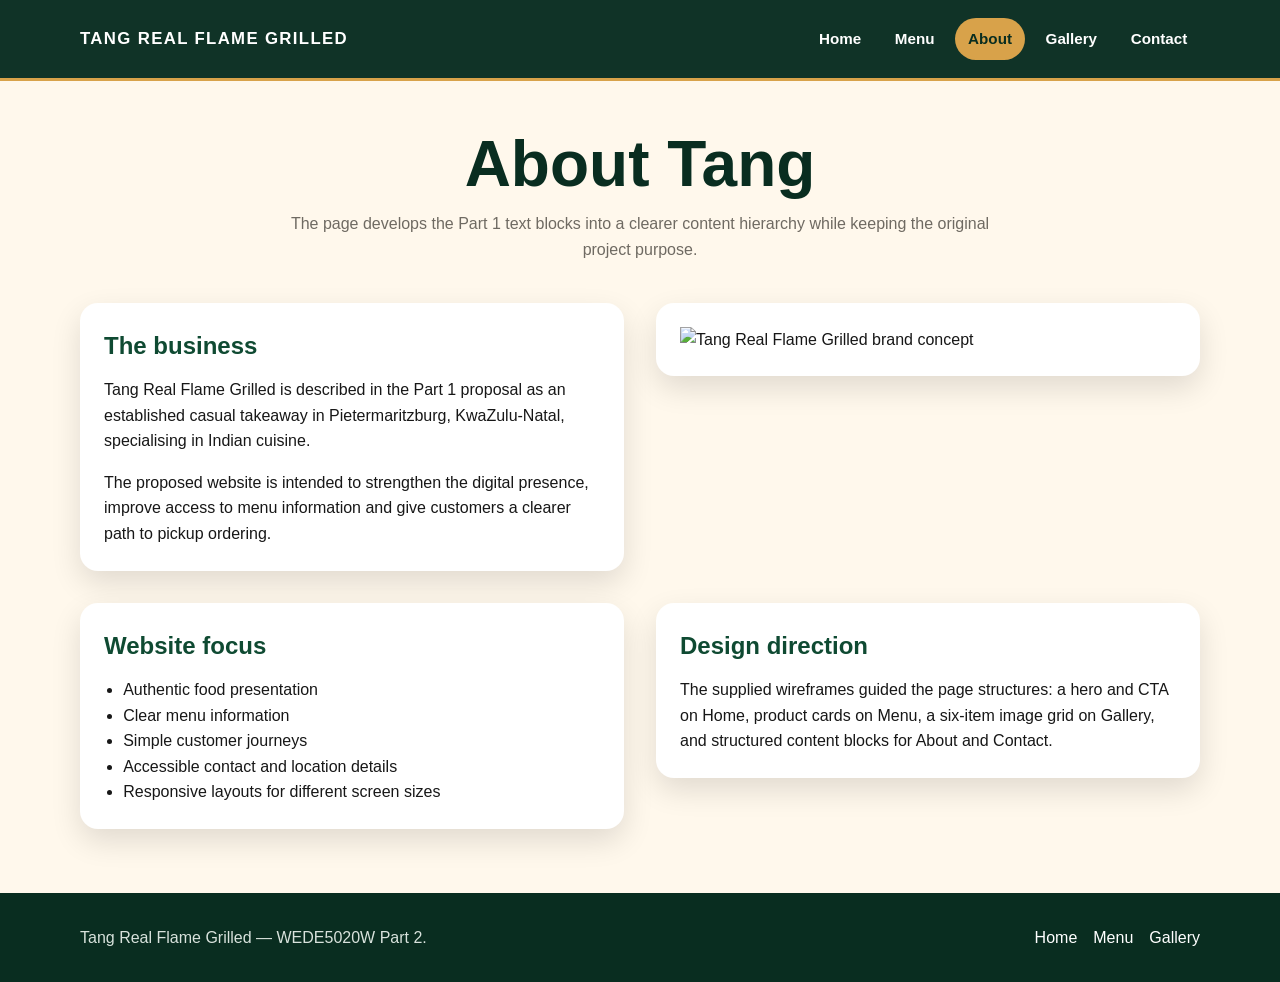
==== about.html @ fecf3988 "Add files via upload" ====
<!DOCTYPE html><html lang="en"><head><meta charset="UTF-8"><meta name="viewport" content="width=device-width, initial-scale=1.0"><title>About | Tang Real Flame Grilled</title><link rel="stylesheet" href="./style.css"></head><body>
<header class="site-header"><div class="container header-inner"><a class="brand" href="./index.html">TANG REAL FLAME GRILLED</a><nav class="nav" aria-label="Main navigation"><a href="./index.html">Home</a><a href="./menu.html">Menu</a><a class="active" href="./about.html">About</a><a href="./gallery.html">Gallery</a><a href="./contact.html">Contact</a></nav></div></header>
<main><div class="container"><header class="page-heading"><h1>About Tang</h1><p>The page develops the Part 1 text blocks into a clearer content hierarchy while keeping the original project purpose.</p></header><div class="about-grid"><section class="panel"><h2>The business</h2><p>Tang Real Flame Grilled is described in the Part 1 proposal as an established casual takeaway in Pietermaritzburg, KwaZulu-Natal, specialising in Indian cuisine.</p><p style="margin-top:1rem">The proposed website is intended to strengthen the digital presence, improve access to menu information and give customers a clearer path to pickup ordering.</p></section><section class="panel"><img src="./images/tang-home.png" alt="Tang Real Flame Grilled brand concept"></section><section class="panel"><h2>Website focus</h2><ul><li>Authentic food presentation</li><li>Clear menu information</li><li>Simple customer journeys</li><li>Accessible contact and location details</li><li>Responsive layouts for different screen sizes</li></ul></section><section class="panel"><h2>Design direction</h2><p>The supplied wireframes guided the page structures: a hero and CTA on Home, product cards on Menu, a six-item image grid on Gallery, and structured content blocks for About and Contact.</p></section></div></div></main><footer class="site-footer"><div class="container footer-grid"><p>Tang Real Flame Grilled — WEDE5020W Part 2.</p><div class="footer-links"><a href="./index.html">Home</a><a href="./menu.html">Menu</a><a href="./gallery.html">Gallery</a></div></div></footer></body></html>
---- style.css ----
:root{
  --green:#0f4a32;
  --green-dark:#092d20;
  --gold:#d8a24a;
  --cream:#fff8ec;
  --ink:#171717;
  --muted:#6f6a62;
  --white:#ffffff;
  --shadow:0 12px 30px rgba(0,0,0,.12);
  --radius:18px;
}
*{box-sizing:border-box;margin:0;padding:0}
html{scroll-behavior:smooth}
body{font-family:Arial,Helvetica,sans-serif;background:var(--cream);color:var(--ink);line-height:1.6}
img{max-width:100%;height:auto;display:block}
a{color:inherit}
.container{width:min(1120px,92%);margin-inline:auto}
.site-header{position:sticky;top:0;z-index:20;background:rgba(9,45,32,.97);color:#fff;border-bottom:3px solid var(--gold)}
.header-inner{min-height:78px;display:flex;align-items:center;justify-content:space-between;gap:24px}
.brand{font-weight:900;letter-spacing:.08em;font-size:1.05rem;text-decoration:none;white-space:nowrap}
.nav{display:flex;flex-wrap:wrap;justify-content:flex-end;gap:8px}
.nav a{padding:.55rem .8rem;border-radius:999px;text-decoration:none;font-weight:700;font-size:.95rem}
.nav a:hover,.nav a:focus-visible,.nav a.active{background:var(--gold);color:var(--green-dark)}
main{padding:3rem 0 4rem}
.hero{min-height:560px;display:grid;grid-template-columns:1.05fr .95fr;gap:2.5rem;align-items:center}
.hero-copy h1{font-size:clamp(2.5rem,6vw,5rem);line-height:1.02;color:var(--green-dark);margin-bottom:1rem}
.hero-copy .lead{font-size:1.2rem;color:var(--muted);max-width:600px;margin-bottom:1.5rem}
.actions{display:flex;flex-wrap:wrap;gap:.8rem}
.btn{display:inline-flex;align-items:center;justify-content:center;padding:.8rem 1.2rem;border-radius:999px;text-decoration:none;font-weight:800;border:2px solid var(--green)}
.btn.primary{background:var(--green);color:#fff}.btn.secondary{background:#fff;color:var(--green)}
.btn:hover,.btn:focus-visible{transform:translateY(-2px);box-shadow:var(--shadow)}
.hero-image{border-radius:var(--radius);overflow:hidden;box-shadow:var(--shadow);background:#222}
.hero-image img{width:100%;height:430px;object-fit:cover}
.section{margin-top:4rem}.section h2{font-size:2rem;color:var(--green-dark);margin-bottom:.6rem}.section-intro{color:var(--muted);margin-bottom:1.5rem;max-width:720px}
.cards{display:grid;grid-template-columns:repeat(3,1fr);gap:1.25rem}
.card{background:#fff;border-radius:var(--radius);overflow:hidden;box-shadow:var(--shadow);border:1px solid rgba(15,74,50,.12)}
.card img{width:100%;height:220px;object-fit:cover}.card-body{padding:1.1rem}.card h3{color:var(--green);margin-bottom:.35rem}.card p{color:var(--muted)}
.feature-grid{display:grid;grid-template-columns:repeat(4,1fr);gap:1rem}.feature{background:#fff;padding:1.2rem;border-radius:var(--radius);border-top:5px solid var(--gold);box-shadow:var(--shadow)}
.feature strong{display:block;color:var(--green);margin-bottom:.35rem}
.page-heading{text-align:center;margin-bottom:2.5rem}.page-heading h1{font-size:clamp(2.2rem,5vw,4rem);color:var(--green-dark);line-height:1.1}.page-heading p{max-width:720px;margin:.75rem auto 0;color:var(--muted)}
.menu-grid{display:grid;grid-template-columns:repeat(3,1fr);gap:1.25rem}.menu-card{background:#fff;border-radius:var(--radius);overflow:hidden;box-shadow:var(--shadow);border:1px solid rgba(15,74,50,.12)}.menu-card img{height:210px;width:100%;object-fit:cover}.menu-content{padding:1.2rem}.menu-content h2{color:var(--green);font-size:1.35rem;margin-bottom:.8rem}.menu-list{list-style:none;display:grid;gap:.65rem}.menu-list li{display:flex;justify-content:space-between;gap:1rem;border-bottom:1px dashed #d7cdbd;padding-bottom:.45rem}.menu-list span:last-child{font-weight:800;color:var(--green)}
.notice{margin-top:1.5rem;padding:1rem 1.2rem;border-left:5px solid var(--gold);background:#fff3d8;border-radius:10px;color:#594a31}
.gallery-grid{display:grid;grid-template-columns:repeat(3,1fr);gap:1.25rem}.gallery-item{background:#fff;border-radius:var(--radius);overflow:hidden;box-shadow:var(--shadow)}.gallery-item img{width:100%;height:270px;object-fit:cover}.gallery-item figcaption{padding:.9rem 1rem;font-weight:800;color:var(--green)}
.about-grid,.contact-grid{display:grid;grid-template-columns:1fr 1fr;gap:2rem;align-items:start}.panel{background:#fff;border-radius:var(--radius);padding:1.5rem;box-shadow:var(--shadow)}.panel h2{color:var(--green);margin-bottom:.75rem}.panel ul{padding-left:1.2rem}
form{display:grid;gap:1rem}label{font-weight:700;color:var(--green)}input,textarea{width:100%;margin-top:.35rem;padding:.8rem;border:1px solid #cfc5b5;border-radius:10px;font:inherit;background:#fff}textarea{min-height:150px;resize:vertical}button{border:0;cursor:pointer;font:inherit}
.site-footer{background:var(--green-dark);color:#fff;padding:2rem 0}.footer-grid{display:flex;justify-content:space-between;gap:2rem;flex-wrap:wrap}.site-footer p{color:#d8e2dc}.footer-links{display:flex;gap:1rem;flex-wrap:wrap}.footer-links a{color:#fff;text-decoration:none}.footer-links a:hover{text-decoration:underline}
.small{font-size:.9rem;color:var(--muted)}
@media (max-width:900px){.hero{grid-template-columns:1fr}.hero-image{order:-1}.cards,.menu-grid,.gallery-grid{grid-template-columns:repeat(2,1fr)}.feature-grid{grid-template-columns:repeat(2,1fr)}.about-grid,.contact-grid{grid-template-columns:1fr}.header-inner{align-items:flex-start;padding:1rem 0;flex-direction:column}.nav{justify-content:flex-start}}
@media (max-width:600px){main{padding:2rem 0 3rem}.container{width:min(94%,1120px)}.hero{min-height:0;gap:1.5rem}.hero-image img{height:280px}.hero-copy h1{font-size:2.7rem}.cards,.menu-grid,.gallery-grid,.feature-grid{grid-template-columns:1fr}.gallery-item img,.card img,.menu-card img{height:230px}.nav{width:100%;gap:4px}.nav a{font-size:.85rem;padding:.45rem .55rem}.actions{display:grid}.btn{width:100%}.section{margin-top:2.5rem}}
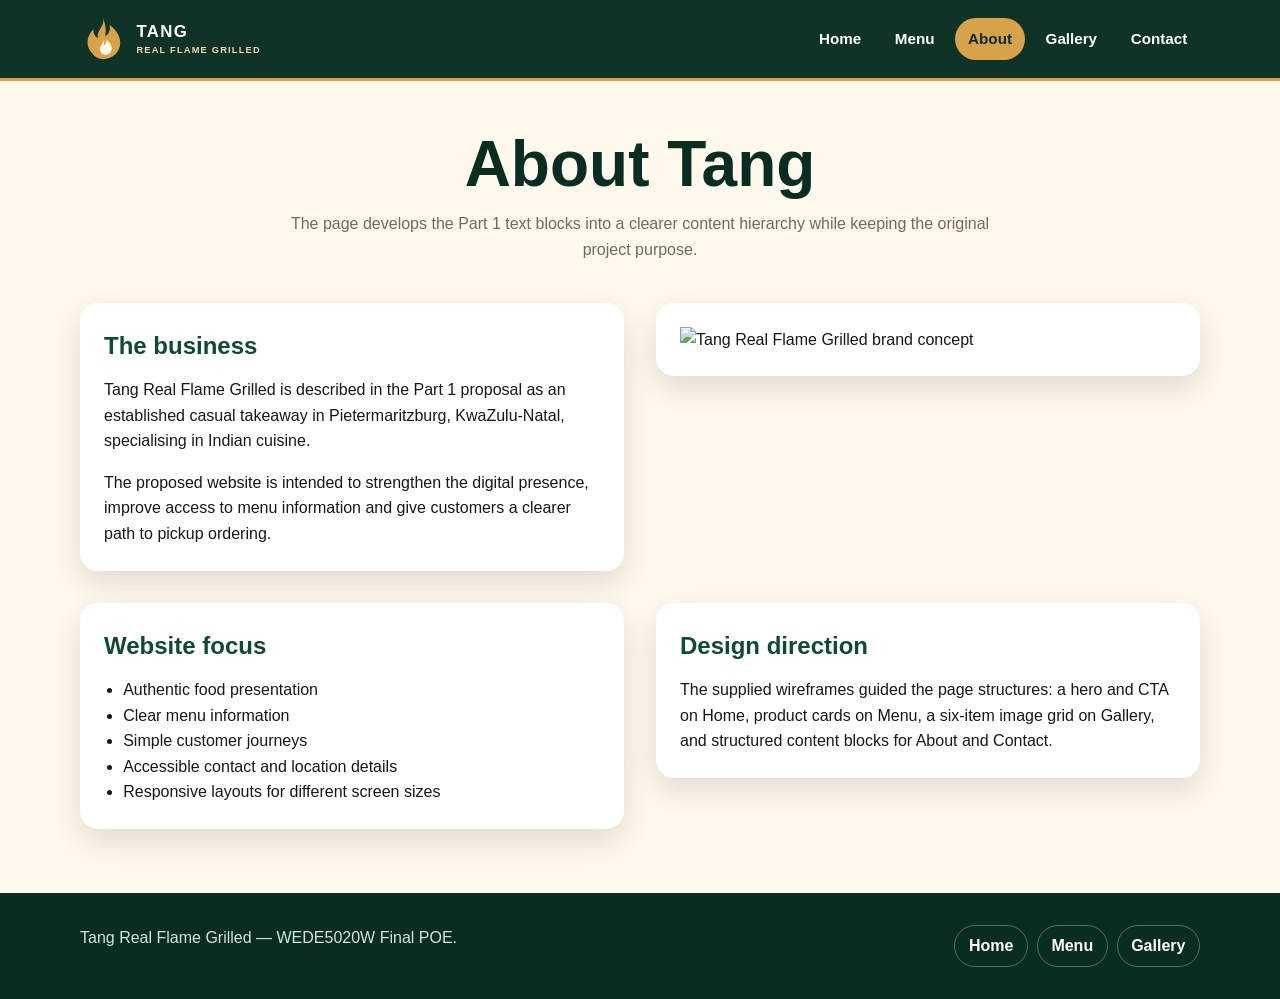
==== commit 6cb938b4: "Add files via upload" ====
--- a/about.html
+++ b/about.html
@@ -1,3 +1,3 @@
 <!DOCTYPE html><html lang="en"><head><meta charset="UTF-8"><meta name="viewport" content="width=device-width, initial-scale=1.0"><title>About | Tang Real Flame Grilled</title><link rel="stylesheet" href="./style.css"></head><body>
-<header class="site-header"><div class="container header-inner"><a class="brand" href="./index.html">TANG REAL FLAME GRILLED</a><nav class="nav" aria-label="Main navigation"><a href="./index.html">Home</a><a href="./menu.html">Menu</a><a class="active" href="./about.html">About</a><a href="./gallery.html">Gallery</a><a href="./contact.html">Contact</a></nav></div></header>
-<main><div class="container"><header class="page-heading"><h1>About Tang</h1><p>The page develops the Part 1 text blocks into a clearer content hierarchy while keeping the original project purpose.</p></header><div class="about-grid"><section class="panel"><h2>The business</h2><p>Tang Real Flame Grilled is described in the Part 1 proposal as an established casual takeaway in Pietermaritzburg, KwaZulu-Natal, specialising in Indian cuisine.</p><p style="margin-top:1rem">The proposed website is intended to strengthen the digital presence, improve access to menu information and give customers a clearer path to pickup ordering.</p></section><section class="panel"><img src="./images/tang-home.png" alt="Tang Real Flame Grilled brand concept"></section><section class="panel"><h2>Website focus</h2><ul><li>Authentic food presentation</li><li>Clear menu information</li><li>Simple customer journeys</li><li>Accessible contact and location details</li><li>Responsive layouts for different screen sizes</li></ul></section><section class="panel"><h2>Design direction</h2><p>The supplied wireframes guided the page structures: a hero and CTA on Home, product cards on Menu, a six-item image grid on Gallery, and structured content blocks for About and Contact.</p></section></div></div></main><footer class="site-footer"><div class="container footer-grid"><p>Tang Real Flame Grilled — WEDE5020W Part 2.</p><div class="footer-links"><a href="./index.html">Home</a><a href="./menu.html">Menu</a><a href="./gallery.html">Gallery</a></div></div></footer></body></html>
+<header class="site-header"><div class="container header-inner"><a class="brand" href="./index.html" aria-label="Tang Real Flame Grilled home"><svg class="brand-logo" viewBox="0 0 64 64" role="img" aria-label="Tang flame logo"><path d="M32 3C35 15 22 20 25 31c-5-3-7-8-6-13C8 29 8 42 17 52c4 5 9 8 15 8 14 0 24-10 24-23 0-10-6-18-15-25 2 8-1 13-6 16 2-10 0-18-3-25Z" fill="#d8a24a"/><path d="M33 31c2 7-7 10-5 17 1 4 4 6 7 6 6 0 10-5 9-11-1-4-4-7-7-10 0 5-2 7-4 8 1-4 1-7 0-10Z" fill="#fff8ec"/></svg><span class="brand-copy">TANG <small>REAL FLAME GRILLED</small></span></a><nav class="nav" aria-label="Main navigation"><a href="./index.html">Home</a><a href="./menu.html">Menu</a><a class="active" href="./about.html">About</a><a href="./gallery.html">Gallery</a><a href="./contact.html">Contact</a></nav></div></header>
+<main><div class="container"><header class="page-heading"><h1>About Tang</h1><p>The page develops the Part 1 text blocks into a clearer content hierarchy while keeping the original project purpose.</p></header><div class="about-grid"><section class="panel"><h2>The business</h2><p>Tang Real Flame Grilled is described in the Part 1 proposal as an established casual takeaway in Pietermaritzburg, KwaZulu-Natal, specialising in Indian cuisine.</p><p style="margin-top:1rem">The proposed website is intended to strengthen the digital presence, improve access to menu information and give customers a clearer path to pickup ordering.</p></section><section class="panel"><img src="./images/tang-home.png" alt="Tang Real Flame Grilled brand concept"></section><section class="panel"><h2>Website focus</h2><ul><li>Authentic food presentation</li><li>Clear menu information</li><li>Simple customer journeys</li><li>Accessible contact and location details</li><li>Responsive layouts for different screen sizes</li></ul></section><section class="panel"><h2>Design direction</h2><p>The supplied wireframes guided the page structures: a hero and CTA on Home, product cards on Menu, a six-item image grid on Gallery, and structured content blocks for About and Contact.</p></section></div></div></main><footer class="site-footer"><div class="container footer-grid"><p>Tang Real Flame Grilled — WEDE5020W Final POE.</p><div class="footer-links"><a href="./index.html">Home</a><a href="./menu.html">Menu</a><a href="./gallery.html">Gallery</a></div></div></footer></body></html>
--- a/style.css
+++ b/style.css
@@ -43,7 +43,38 @@
 .gallery-grid{display:grid;grid-template-columns:repeat(3,1fr);gap:1.25rem}.gallery-item{background:#fff;border-radius:var(--radius);overflow:hidden;box-shadow:var(--shadow)}.gallery-item img{width:100%;height:270px;object-fit:cover}.gallery-item figcaption{padding:.9rem 1rem;font-weight:800;color:var(--green)}
 .about-grid,.contact-grid{display:grid;grid-template-columns:1fr 1fr;gap:2rem;align-items:start}.panel{background:#fff;border-radius:var(--radius);padding:1.5rem;box-shadow:var(--shadow)}.panel h2{color:var(--green);margin-bottom:.75rem}.panel ul{padding-left:1.2rem}
 form{display:grid;gap:1rem}label{font-weight:700;color:var(--green)}input,textarea{width:100%;margin-top:.35rem;padding:.8rem;border:1px solid #cfc5b5;border-radius:10px;font:inherit;background:#fff}textarea{min-height:150px;resize:vertical}button{border:0;cursor:pointer;font:inherit}
-.site-footer{background:var(--green-dark);color:#fff;padding:2rem 0}.footer-grid{display:flex;justify-content:space-between;gap:2rem;flex-wrap:wrap}.site-footer p{color:#d8e2dc}.footer-links{display:flex;gap:1rem;flex-wrap:wrap}.footer-links a{color:#fff;text-decoration:none}.footer-links a:hover{text-decoration:underline}
+.site-footer{background:var(--green-dark);color:#fff;padding:2rem 0}.footer-grid{display:flex;justify-content:space-between;gap:2rem;flex-wrap:wrap}.site-footer p{color:#d8e2dc}.footer-links{display:flex;align-items:center;gap:.55rem;flex-wrap:wrap}.footer-links a{display:inline-flex;align-items:center;justify-content:center;min-height:40px;padding:.45rem .85rem;border:1px solid rgba(255,255,255,.3);border-radius:999px;color:#fff;text-decoration:none;font-weight:700;transition:background .2s,color .2s,border-color .2s}.footer-links a:hover,.footer-links a:focus-visible{background:var(--gold);border-color:var(--gold);color:var(--green-dark);text-decoration:none;outline-offset:3px}
 .small{font-size:.9rem;color:var(--muted)}
-@media (max-width:900px){.hero{grid-template-columns:1fr}.hero-image{order:-1}.cards,.menu-grid,.gallery-grid{grid-template-columns:repeat(2,1fr)}.feature-grid{grid-template-columns:repeat(2,1fr)}.about-grid,.contact-grid{grid-template-columns:1fr}.header-inner{align-items:flex-start;padding:1rem 0;flex-direction:column}.nav{justify-content:flex-start}}
-@media (max-width:600px){main{padding:2rem 0 3rem}.container{width:min(94%,1120px)}.hero{min-height:0;gap:1.5rem}.hero-image img{height:280px}.hero-copy h1{font-size:2.7rem}.cards,.menu-grid,.gallery-grid,.feature-grid{grid-template-columns:1fr}.gallery-item img,.card img,.menu-card img{height:230px}.nav{width:100%;gap:4px}.nav a{font-size:.85rem;padding:.45rem .55rem}.actions{display:grid}.btn{width:100%}.section{margin-top:2.5rem}}
+
+/* Contact page layout: matches the actual contact.html class names. */
+.page-hero{padding:2.5rem 0 2rem;background:linear-gradient(135deg,#fff3d8,#fff8ec)}
+.page-hero h1{font-size:clamp(2.2rem,5vw,4rem);line-height:1.08;color:var(--green-dark);margin:.2rem 0 .7rem}
+.page-hero p:not(.eyebrow){max-width:720px;color:var(--muted)}
+.eyebrow{font-size:.78rem;font-weight:900;letter-spacing:.16em;color:#9a6b20}
+.contact-layout{display:grid;grid-template-columns:minmax(0,.9fr) minmax(0,1.1fr);gap:1.5rem;align-items:start}
+.contact-stack{display:grid;gap:1.25rem;min-width:0}
+.info-card,.map-card,.form-card{min-width:0;background:#fff;border:1px solid rgba(15,74,50,.12);border-radius:var(--radius);padding:clamp(1rem,2.5vw,1.5rem);box-shadow:var(--shadow)}
+.info-card h2,.map-card h2,.form-card h2{color:var(--green);font-size:1.45rem;margin:.25rem 0 .8rem}
+.info-card p{margin:.7rem 0;overflow-wrap:anywhere}.info-card a{color:var(--green);font-weight:700}.info-card hr{border:0;border-top:1px solid #e7dece;margin:1rem 0}
+.text-link{display:inline-block;margin:.25rem 0;text-underline-offset:3px}
+#map{height:280px;width:100%;overflow:hidden;border-radius:12px;background:#eee7d9}#map p{padding:1rem}
+.form-card>p:not(.eyebrow){color:var(--muted);margin-bottom:.75rem}
+.form-card form{gap:1rem;margin-top:1rem}.form-row{display:grid;grid-template-columns:repeat(2,minmax(0,1fr));gap:1rem}
+.form-card label{display:block;min-width:0;font-weight:700;color:var(--green)}
+.form-card input:not([type=checkbox]),.form-card select,.form-card textarea{display:block;width:100%;min-width:0;margin-top:.35rem;padding:.8rem .9rem;border:1px solid #cfc5b5;border-radius:10px;font:inherit;background:#fff;color:var(--ink)}
+.form-card input:focus,.form-card select:focus,.form-card textarea:focus{outline:3px solid rgba(216,162,74,.35);border-color:var(--gold)}
+.form-card textarea{min-height:145px;resize:vertical}.form-card .consent{display:flex;align-items:flex-start;gap:.65rem;font-size:.92rem;font-weight:500;color:var(--ink)}.form-card .consent input{width:auto;flex:0 0 auto;margin-top:.35rem}
+.button{display:inline-flex;align-items:center;justify-content:center;min-height:44px;padding:.7rem 1.1rem;border-radius:999px;font-weight:800;text-decoration:none;transition:transform .2s,box-shadow .2s;cursor:pointer}
+.button-primary{background:var(--green);color:#fff;border:2px solid var(--green)}.button-outline{background:#fff;color:var(--green);border:2px solid var(--green)}.button:hover,.button:focus-visible{transform:translateY(-1px);box-shadow:var(--shadow)}
+.form-status{font-weight:700;color:var(--green)}.footer-brand{display:inline-flex;align-items:center;gap:.65rem}.footer-note{margin-top:.5rem}
+/* Brand logo */
+.brand{display:inline-flex;align-items:center;gap:.65rem;flex-shrink:0}.brand-logo{display:block;width:46px;height:46px;flex:0 0 46px}.brand-copy{display:inline-flex;flex-direction:column;line-height:1.15}.brand small{display:block;font-size:.58rem;letter-spacing:.13em;margin-top:.22rem;color:#f0d9ae}
+/* Menu search and item controls */
+.menu-tools{background:#fff;border:1px solid rgba(15,74,50,.12);border-radius:var(--radius);padding:1.2rem;margin:0 0 1.5rem;box-shadow:0 8px 20px rgba(0,0,0,.06)}
+.menu-search-form{display:grid;grid-template-columns:minmax(0,1fr) auto auto;gap:.65rem;align-items:center}.menu-search-form input{margin:0;min-width:0}.filter-buttons{display:flex;flex-wrap:wrap;gap:.55rem;margin-top:1rem}.filter-button{padding:.55rem .9rem;border:1px solid #cfc5b5;border-radius:999px;background:#fff;color:var(--green);font-weight:800}.filter-button:hover,.filter-button:focus-visible,.filter-button.active{background:var(--green);color:#fff;border-color:var(--green)}.menu-result-count{margin-top:.8rem;color:var(--muted);font-size:.92rem}.menu-card[hidden],.menu-empty[hidden],.item-detail[hidden]{display:none!important}.category-description{color:var(--muted);margin:-.35rem 0 .9rem}.menu-list li{display:grid;grid-template-columns:minmax(0,1fr) auto;align-items:center;gap:.5rem}.menu-list li>span{font-weight:700}.item-detail-button{padding:.35rem .6rem;border:1px solid var(--green);border-radius:999px;background:#fff;color:var(--green);font-size:.78rem;font-weight:800;white-space:nowrap}.item-detail-button:hover,.item-detail-button:focus-visible{background:var(--green);color:#fff}.menu-list .item-detail{grid-column:1/-1;color:var(--muted);font-size:.9rem;padding:.15rem 0 .5rem}.menu-empty{margin:1rem 0;padding:1.2rem;text-align:center;background:#fff;border-radius:12px;color:var(--muted)}.sr-only{position:absolute;width:1px;height:1px;padding:0;margin:-1px;overflow:hidden;clip:rect(0,0,0,0);white-space:nowrap;border:0}
+
+@media (max-width:900px){.hero{grid-template-columns:1fr}.hero-image{order:-1}.cards,.menu-grid,.gallery-grid{grid-template-columns:repeat(2,1fr)}.feature-grid{grid-template-columns:repeat(2,1fr)}.about-grid,.contact-grid,.contact-layout{grid-template-columns:1fr}.header-inner{align-items:flex-start;padding:1rem 0;flex-direction:column}.nav{justify-content:flex-start}}
+@media (max-width:600px){main{padding:2rem 0 3rem}.container{width:min(94%,1120px)}.hero{min-height:0;gap:1.5rem}.hero-image img{height:280px}.hero-copy h1{font-size:2.7rem}.cards,.menu-grid,.gallery-grid,.feature-grid{grid-template-columns:1fr}.gallery-item img,.card img,.menu-card img{height:230px}.nav{width:100%;gap:4px}.nav a{font-size:.85rem;padding:.45rem .55rem}.actions{display:grid}.btn{width:100%}.section{margin-top:2.5rem}.contact-grid>.panel{padding:1.15rem}.contact-layout{grid-template-columns:1fr}.form-row{grid-template-columns:1fr}.menu-search-form{grid-template-columns:1fr 1fr}.menu-search-form input{grid-column:1/-1}.menu-search-form button{width:100%}.brand-logo{width:40px;height:40px;flex-basis:40px}}
+
+/* Interactive gallery details and consistent footer navigation */
+.gallery-item{display:flex;flex-direction:column}.gallery-item figcaption{padding:.9rem 1rem .35rem;font-weight:800;color:var(--green);font-size:1.05rem}.gallery-details{padding:0 1rem 1rem}.gallery-details summary{display:inline-flex;align-items:center;justify-content:center;margin-top:.4rem;padding:.5rem .85rem;border:1px solid var(--green);border-radius:999px;background:#fff;color:var(--green);font-weight:800;cursor:pointer;list-style:none}.gallery-details summary::-webkit-details-marker{display:none}.gallery-details summary::after{content:"+";margin-left:.5rem;font-size:1.1rem}.gallery-details[open] summary::after{content:"−"}.gallery-details summary:hover,.gallery-details summary:focus-visible{background:var(--green);color:#fff;outline-offset:3px}.gallery-details p{margin-top:.8rem;color:var(--muted);font-size:.95rem}.footer-links a:focus-visible{outline:3px solid var(--gold)}
